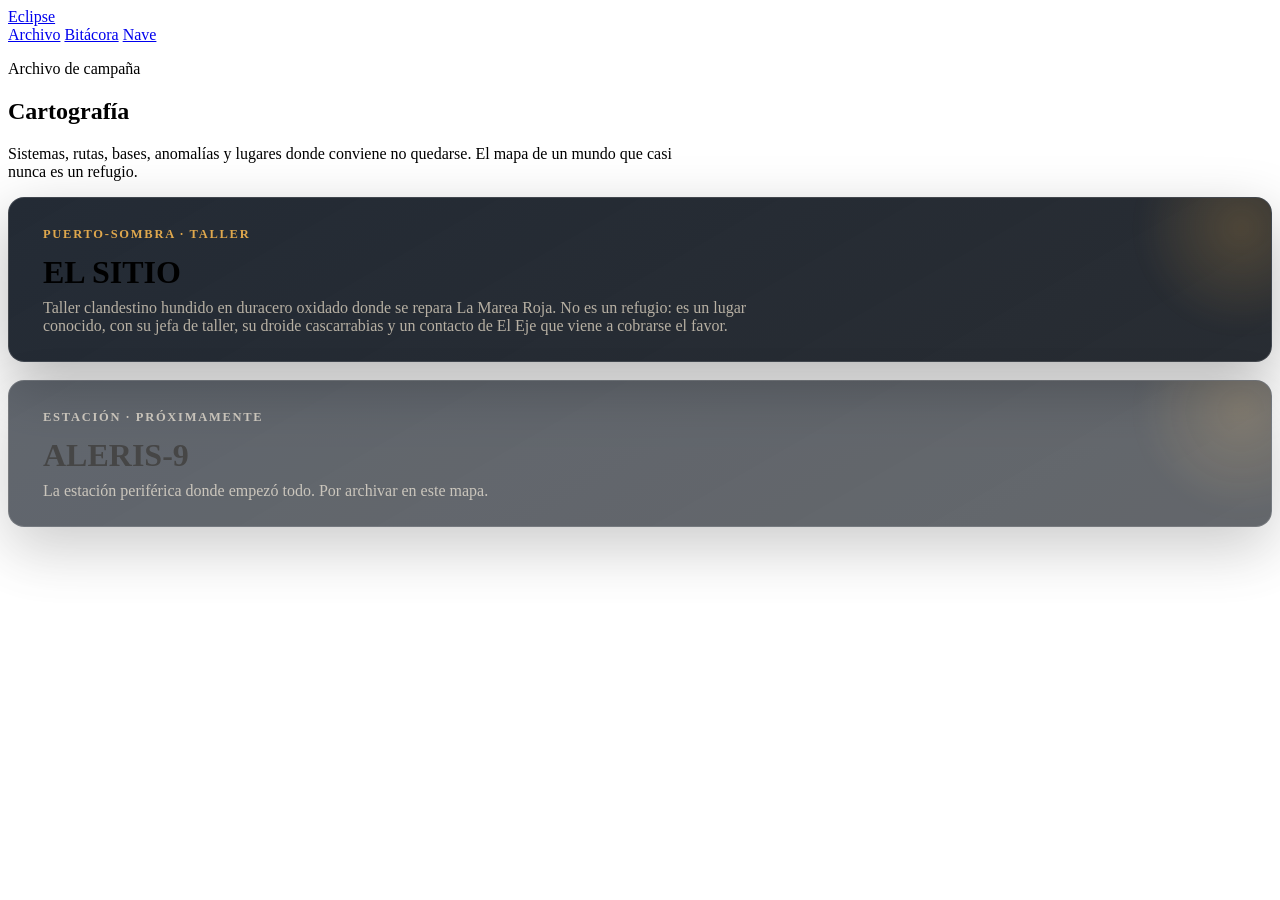
==== campaigns/eclipse/cartografia/index.html @ e141acaa "Añadir Cartografía con El Sitio (taller clandestino) - Nueva sección Cartografía con página índice d" ====
<!doctype html>
<html lang="es">
  <head>
    <meta charset="utf-8">
    <meta name="viewport" content="width=device-width, initial-scale=1">
    <meta name="description" content="Cartografía de la campaña Eclipse: lugares, bases y sitios donde conviene no quedarse.">
    <title>Cartografía · Eclipse</title>
    <link rel="preconnect" href="https://fonts.googleapis.com">
    <link rel="preconnect" href="https://fonts.gstatic.com" crossorigin>
    <link href="https://fonts.googleapis.com/css2?family=Inter:wght@400;500;600;700;800&display=swap" rel="stylesheet">
    <link rel="stylesheet" href="/ROL/styles.css">
    <style>
      .places { display: grid; gap: 18px; grid-template-columns: 1fr; }
      .place-card {
        display: block;
        text-decoration: none;
        color: inherit;
        border: 1px solid rgba(255,255,255,0.13);
        border-radius: 16px;
        padding: 26px clamp(22px, 4vw, 34px);
        background: linear-gradient(150deg, rgba(17,25,36,0.92), rgba(10,15,22,0.88));
        box-shadow: 0 22px 60px rgba(0,0,0,0.28);
        transition: transform .16s ease, border-color .16s ease;
        position: relative;
        overflow: hidden;
      }
      .place-card::after {
        content: "";
        position: absolute;
        right: -80px; top: -80px;
        width: 220px; height: 220px;
        border-radius: 50%;
        background: radial-gradient(circle, rgba(224,168,77,0.22), transparent 66%);
        filter: blur(8px);
        pointer-events: none;
      }
      a.place-card:hover { transform: translateY(-2px); border-color: rgba(212,74,63,0.7); }
      .place-card .kind {
        display: inline-block;
        color: #e0a84d;
        font-weight: 800;
        letter-spacing: 0.14em;
        text-transform: uppercase;
        font-size: 0.78rem;
        position: relative; z-index: 1;
      }
      .place-card h3 {
        margin: 12px 0 8px;
        font-size: clamp(1.5rem, 3vw, 2rem);
        text-transform: uppercase;
        letter-spacing: 0;
        position: relative; z-index: 1;
      }
      .place-card p { margin: 0; color: #b7b0a3; max-width: 760px; position: relative; z-index: 1; }
      .place-card.soon { opacity: 0.72; cursor: default; }
      .place-card.soon .kind { color: #b7b0a3; }
    </style>
  </head>
  <body>
    <header class="site-header">
      <a class="brand" href="/ROL/" aria-label="Eclipse">
        <span class="brand-mark" aria-hidden="true"></span>
        <span>Eclipse</span>
      </a>
      <nav class="site-nav" aria-label="Secciones de Eclipse">
        <a href="/ROL/#archivo">Archivo</a>
        <a href="/ROL/campaigns/eclipse/bitacora/">Bitácora</a>
        <a href="/ROL/campaigns/eclipse/nave/">Nave</a>
      </nav>
    </header>

    <main>
      <section class="section-band" aria-labelledby="carto-title">
        <div class="section-inner">
          <div class="section-heading">
            <p class="eyebrow">Archivo de campaña</p>
            <h2 id="carto-title">Cartografía</h2>
            <p class="hero-copy" style="margin-top:12px;max-width:680px;">
              Sistemas, rutas, bases, anomalías y lugares donde conviene no quedarse. El mapa de un
              mundo que casi nunca es un refugio.
            </p>
          </div>

          <div class="places">
            <a class="place-card" href="/ROL/campaigns/eclipse/cartografia/el-sitio.html">
              <span class="kind">Puerto-sombra · Taller</span>
              <h3>El Sitio</h3>
              <p>
                Taller clandestino hundido en duracero oxidado donde se repara La Marea Roja. No es un
                refugio: es un lugar conocido, con su jefa de taller, su droide cascarrabias y un contacto
                de El Eje que viene a cobrarse el favor.
              </p>
            </a>

            <div class="place-card soon" aria-disabled="true">
              <span class="kind">Estación · Próximamente</span>
              <h3>Aleris-9</h3>
              <p>La estación periférica donde empezó todo. Por archivar en este mapa.</p>
            </div>
          </div>
        </div>
      </section>
    </main>
  </body>
</html>
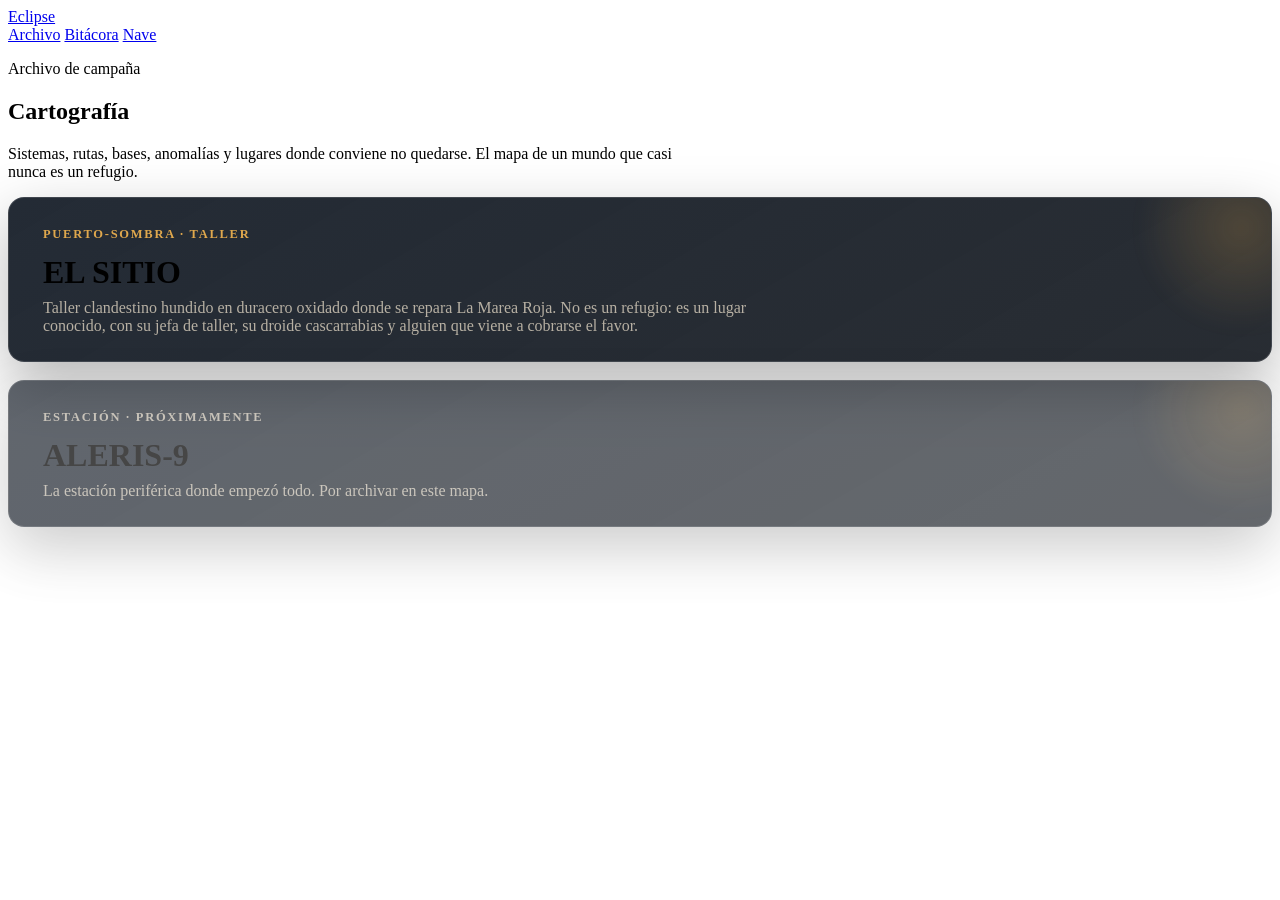
==== commit 0942bd7a: "El Sitio: ocultar la facción El Eje a los jugadores - Sib Oren pasa de "Contacto de El Eje" a "El qu" ====
--- a/campaigns/eclipse/cartografia/index.html
+++ b/campaigns/eclipse/cartografia/index.html
@@ -87,8 +87,8 @@
               <h3>El Sitio</h3>
               <p>
                 Taller clandestino hundido en duracero oxidado donde se repara La Marea Roja. No es un
-                refugio: es un lugar conocido, con su jefa de taller, su droide cascarrabias y un contacto
-                de El Eje que viene a cobrarse el favor.
+                refugio: es un lugar conocido, con su jefa de taller, su droide cascarrabias y alguien
+                que viene a cobrarse el favor.
               </p>
             </a>
 
